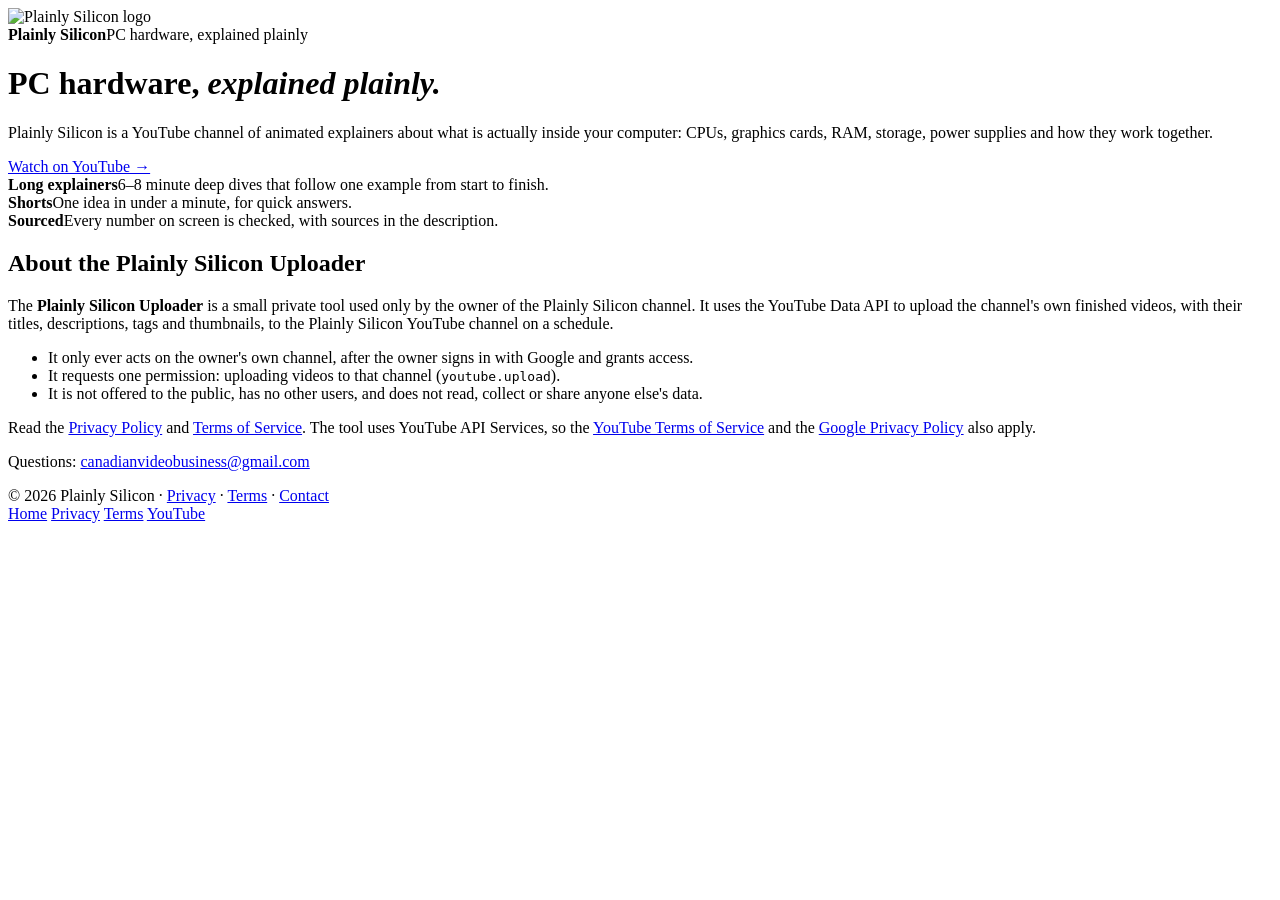
==== site/index.html @ 49974b91 "Add site/: homepage, privacy policy and terms for the YouTube API app Co-Authored-By: Claude Opus 5." ====
<!doctype html>
<html lang="en">
<head>
<meta charset="utf-8">
<meta name="viewport" content="width=device-width, initial-scale=1">
<title>Plainly Silicon</title>
<meta name="description" content="Plainly Silicon makes animated explainers about PC hardware on YouTube.">
<link rel="icon" href="/logo.webp" type="image/webp">
<link rel="preconnect" href="https://fonts.googleapis.com"><link rel="preconnect" href="https://fonts.gstatic.com" crossorigin>
<link href="https://fonts.googleapis.com/css2?family=Space+Grotesk:wght@400;500;600;700&family=JetBrains+Mono&display=swap" rel="stylesheet">
<link rel="stylesheet" href="/style.css">
</head>
<body>
<main>
<a class="brand" href="/" style="text-decoration:none;color:inherit"><img src="/logo.webp" alt="Plainly Silicon logo" width="56" height="56"><div><b>Plainly Silicon</b><span>PC hardware, explained plainly</span></div></a>
<h1>PC hardware, <em>explained plainly.</em></h1>
<p class="lede">Plainly Silicon is a YouTube channel of animated explainers about what is actually inside your computer: CPUs, graphics cards, RAM, storage, power supplies and how they work together.</p>
<a class="cta" href="https://www.youtube.com/@plainlysilicon">Watch on YouTube →</a>

<div class="grid">
  <div class="card"><b>Long explainers</b><span class="muted">6–8 minute deep dives that follow one example from start to finish.</span></div>
  <div class="card"><b>Shorts</b><span class="muted">One idea in under a minute, for quick answers.</span></div>
  <div class="card"><b>Sourced</b><span class="muted">Every number on screen is checked, with sources in the description.</span></div>
</div>

<h2>About the Plainly Silicon Uploader</h2>
<p>The <b>Plainly Silicon Uploader</b> is a small private tool used only by the owner of the Plainly Silicon channel. It uses the YouTube Data API to upload the channel's own finished videos, with their titles, descriptions, tags and thumbnails, to the Plainly Silicon YouTube channel on a schedule.</p>
<ul>
  <li>It only ever acts on the owner's own channel, after the owner signs in with Google and grants access.</li>
  <li>It requests one permission: uploading videos to that channel (<code>youtube.upload</code>).</li>
  <li>It is not offered to the public, has no other users, and does not read, collect or share anyone else's data.</li>
</ul>
<p>Read the <a href="/privacy">Privacy Policy</a> and <a href="/terms">Terms of Service</a>. The tool uses YouTube API Services, so the <a href="https://www.youtube.com/t/terms">YouTube Terms of Service</a> and the <a href="https://policies.google.com/privacy">Google Privacy Policy</a> also apply.</p>
<p class="muted">Questions: <a href="mailto:canadianvideobusiness@gmail.com">canadianvideobusiness@gmail.com</a></p>
</main>
<footer>
  <span>© 2026 Plainly Silicon · <a href="/privacy">Privacy</a> · <a href="/terms">Terms</a> · <a href="mailto:canadianvideobusiness@gmail.com">Contact</a></span>
  <div class="creator-credit" hidden><span class="creator-credit-label">Made by</span><creator-egg url="https://joraveer-portfolio.vercel.app" align="right" label="Made by" name="Joraveer Singh Ratan"></creator-egg></div>
</footer>
<nav class="dock" aria-label="Site">
  <span class="dock-ind" aria-hidden="true"></span>
  <a href="/" aria-current="page">Home</a>
  <a href="/privacy" >Privacy</a>
  <a href="/terms" >Terms</a>
  <a href="https://www.youtube.com/@plainlysilicon">YouTube</a>
</nav>
<script>
(()=>{const d=document.querySelector('nav.dock'),i=d.querySelector('.dock-ind');
function place(){const c=d.querySelector('[aria-current="page"]');if(!c){i.style.opacity=0;return}
const dr=d.getBoundingClientRect(),cr=c.getBoundingClientRect();i.style.width=cr.width+'px';i.style.transform='translateX('+(cr.left-dr.left)+'px)'}
addEventListener('load',place);addEventListener('resize',place);place();
d.addEventListener('pointermove',e=>{const r=d.getBoundingClientRect();d.style.setProperty('--mx',(e.clientX-r.left)+'px');d.style.setProperty('--my',(e.clientY-r.top)+'px')});
d.addEventListener('pointerleave',()=>{d.style.setProperty('--mx','50%');d.style.setProperty('--my','0%')});})();
</script>
<script src="https://flyclear.vercel.app/creator-egg.js" defer></script>
</body>
</html>
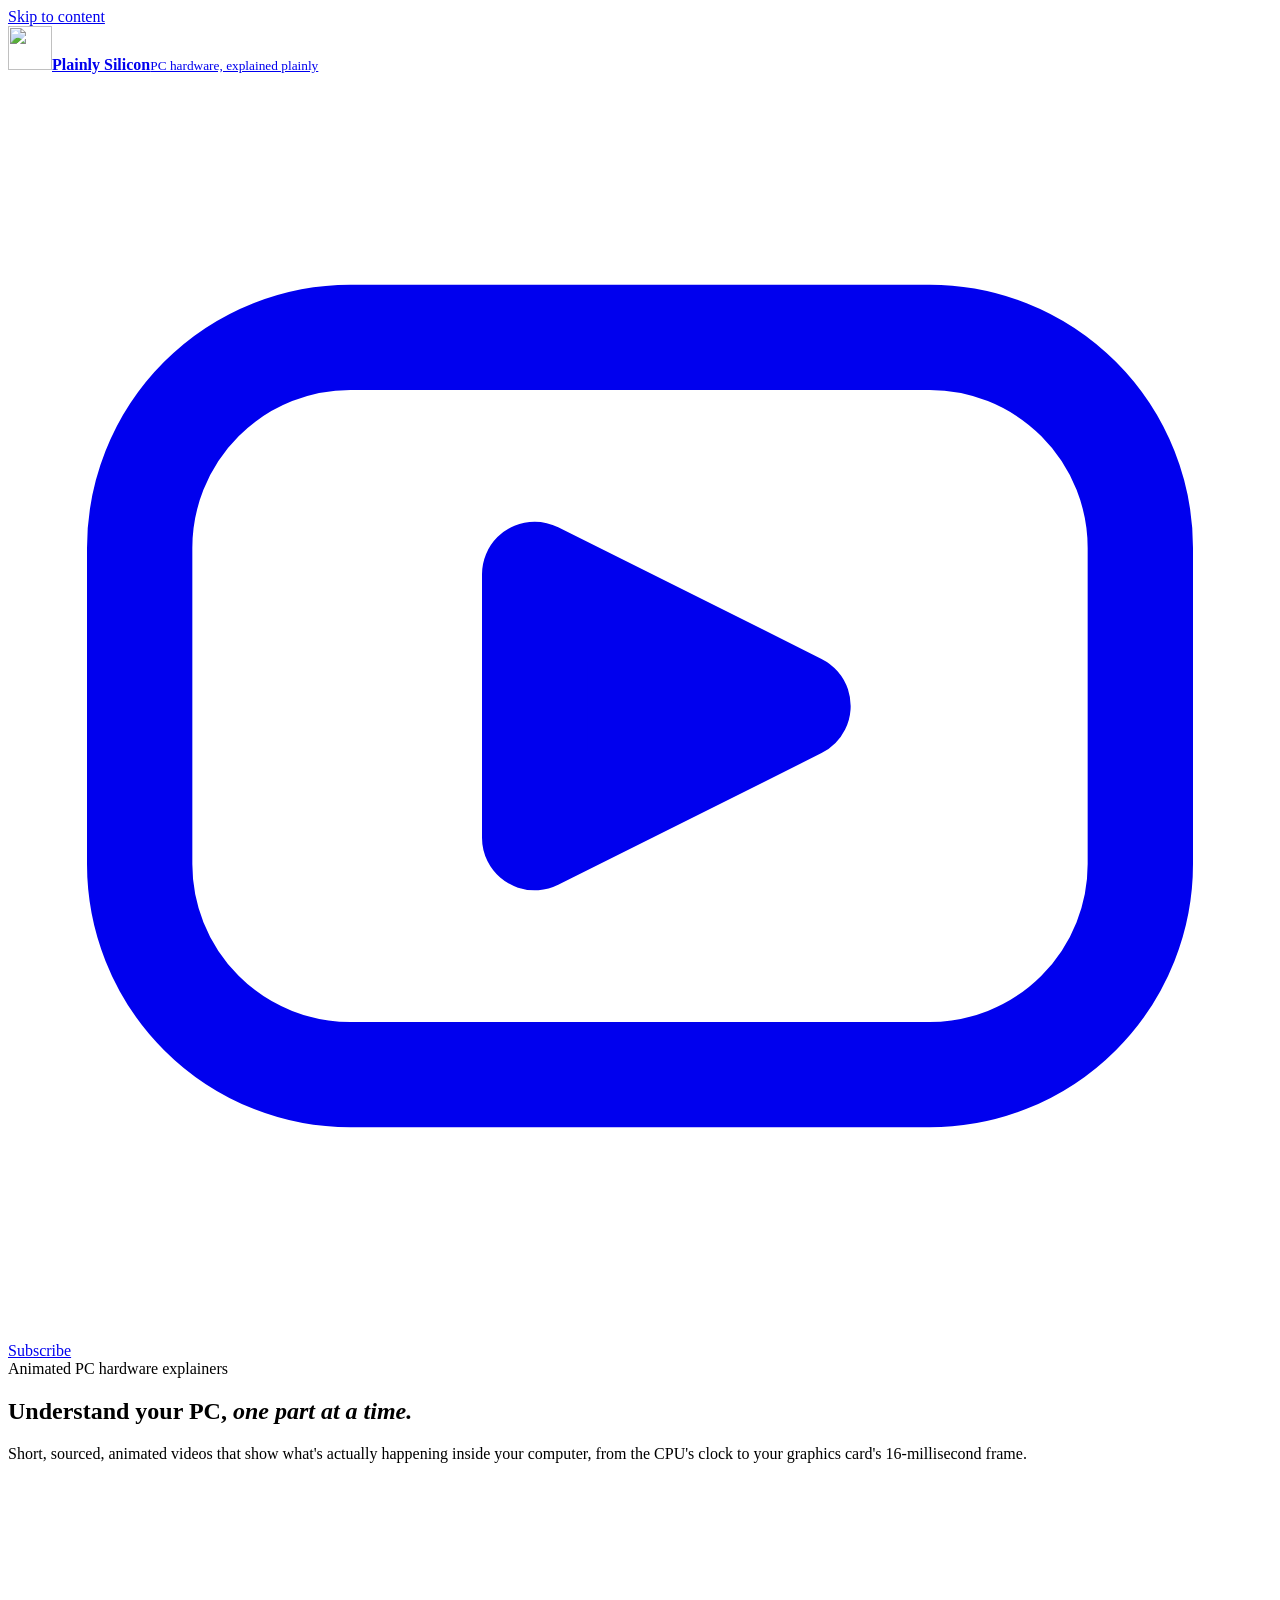
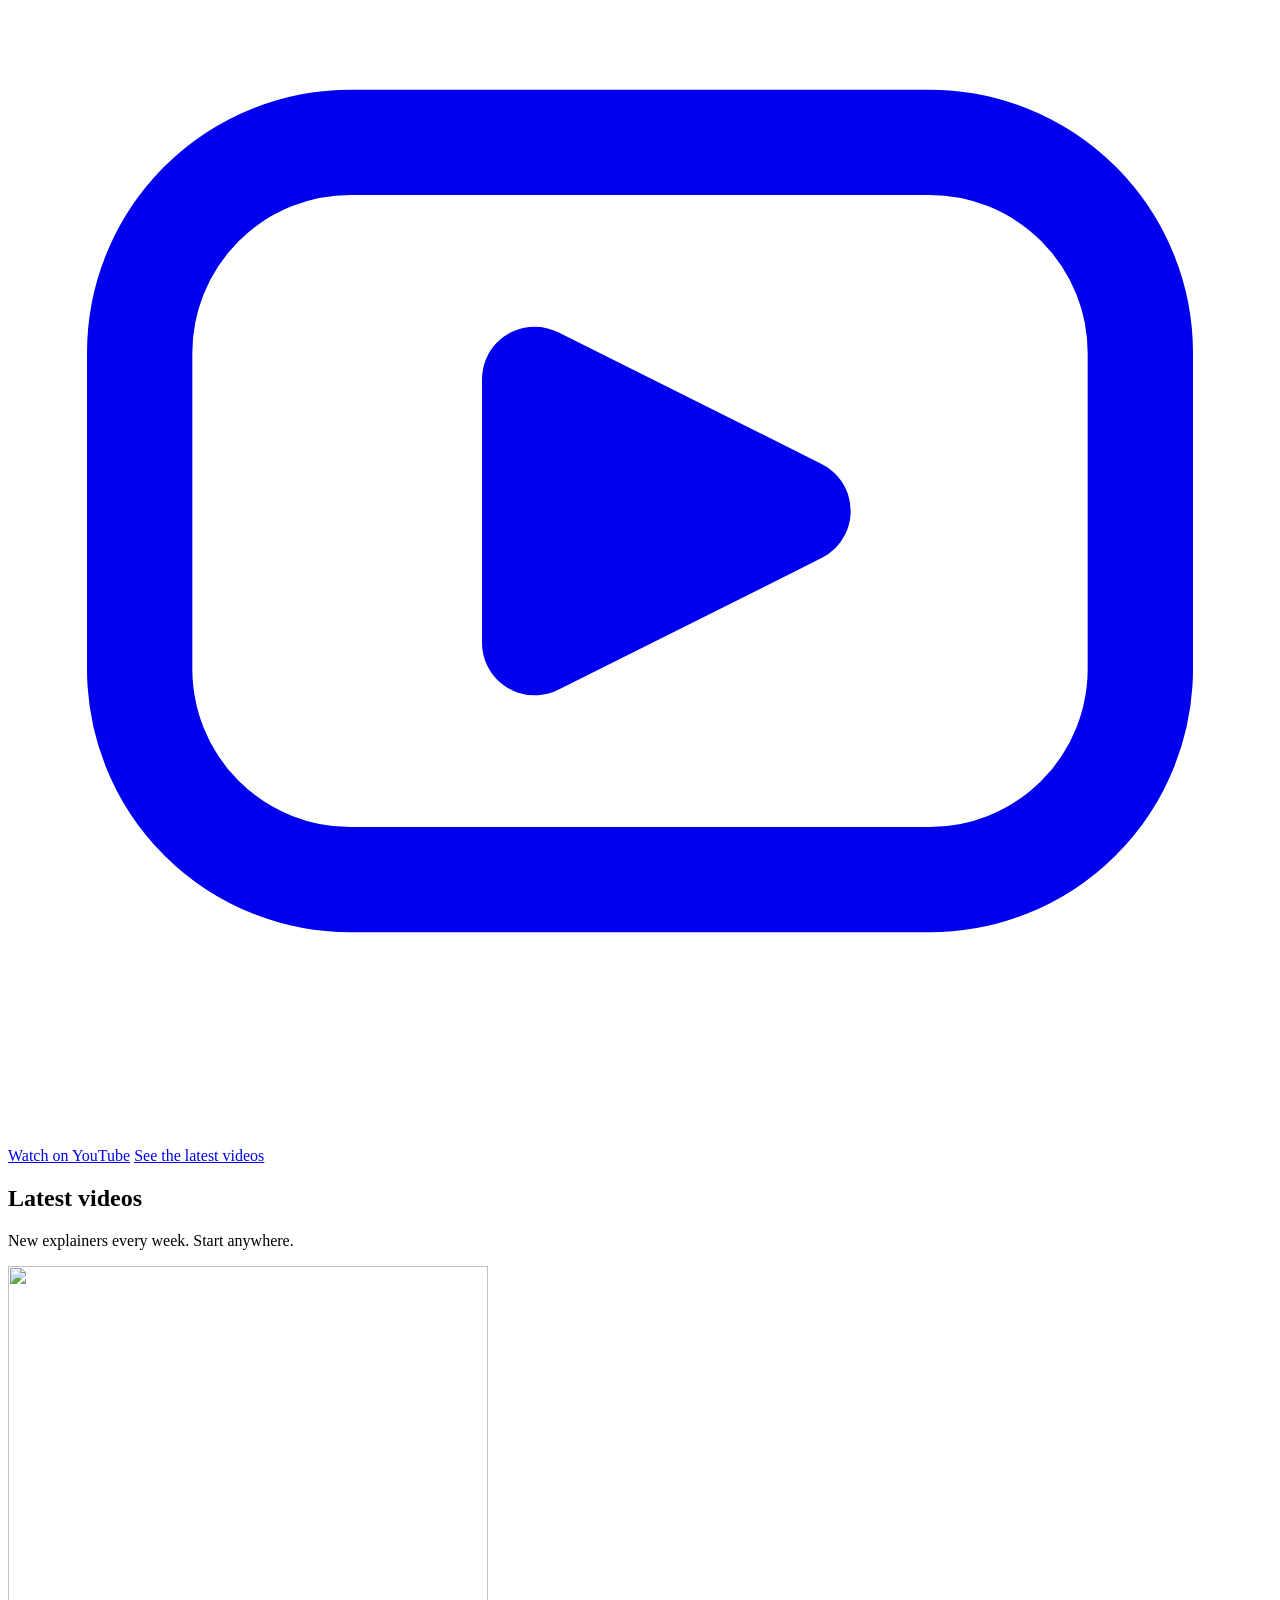
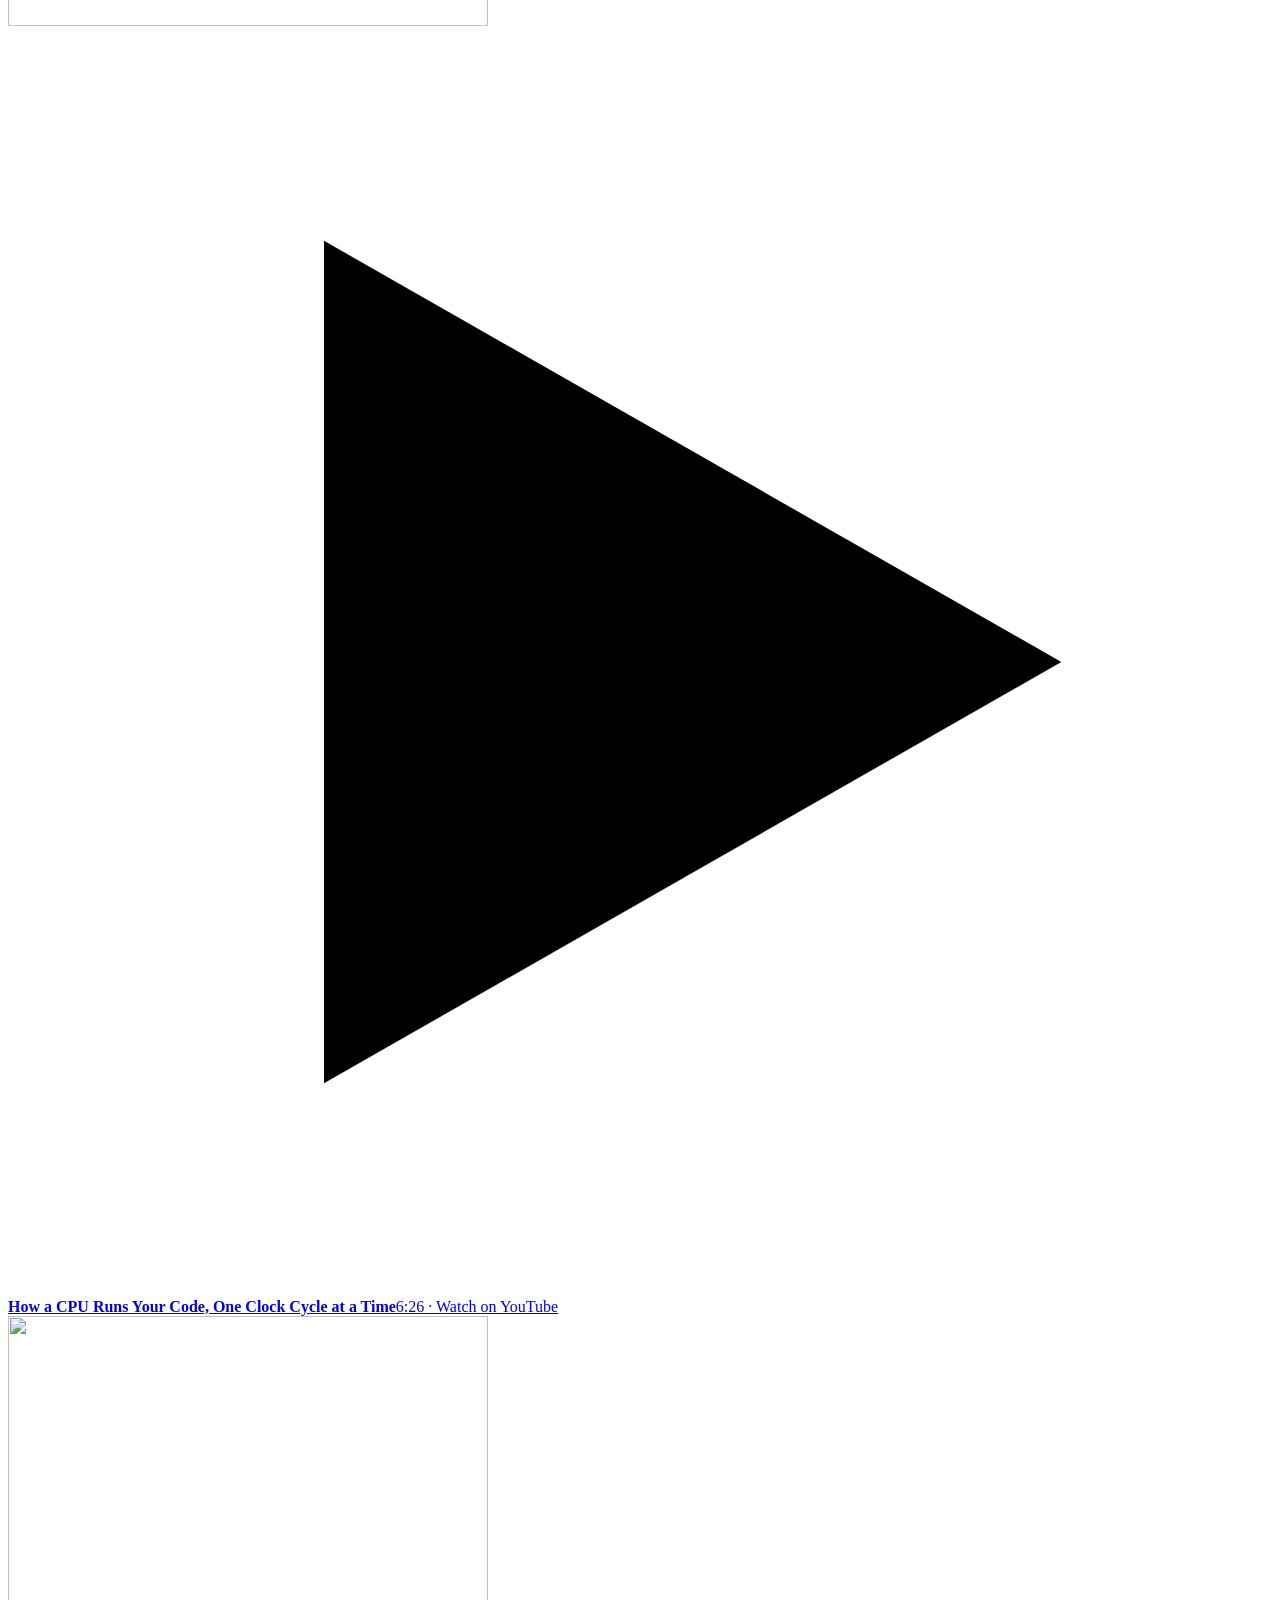
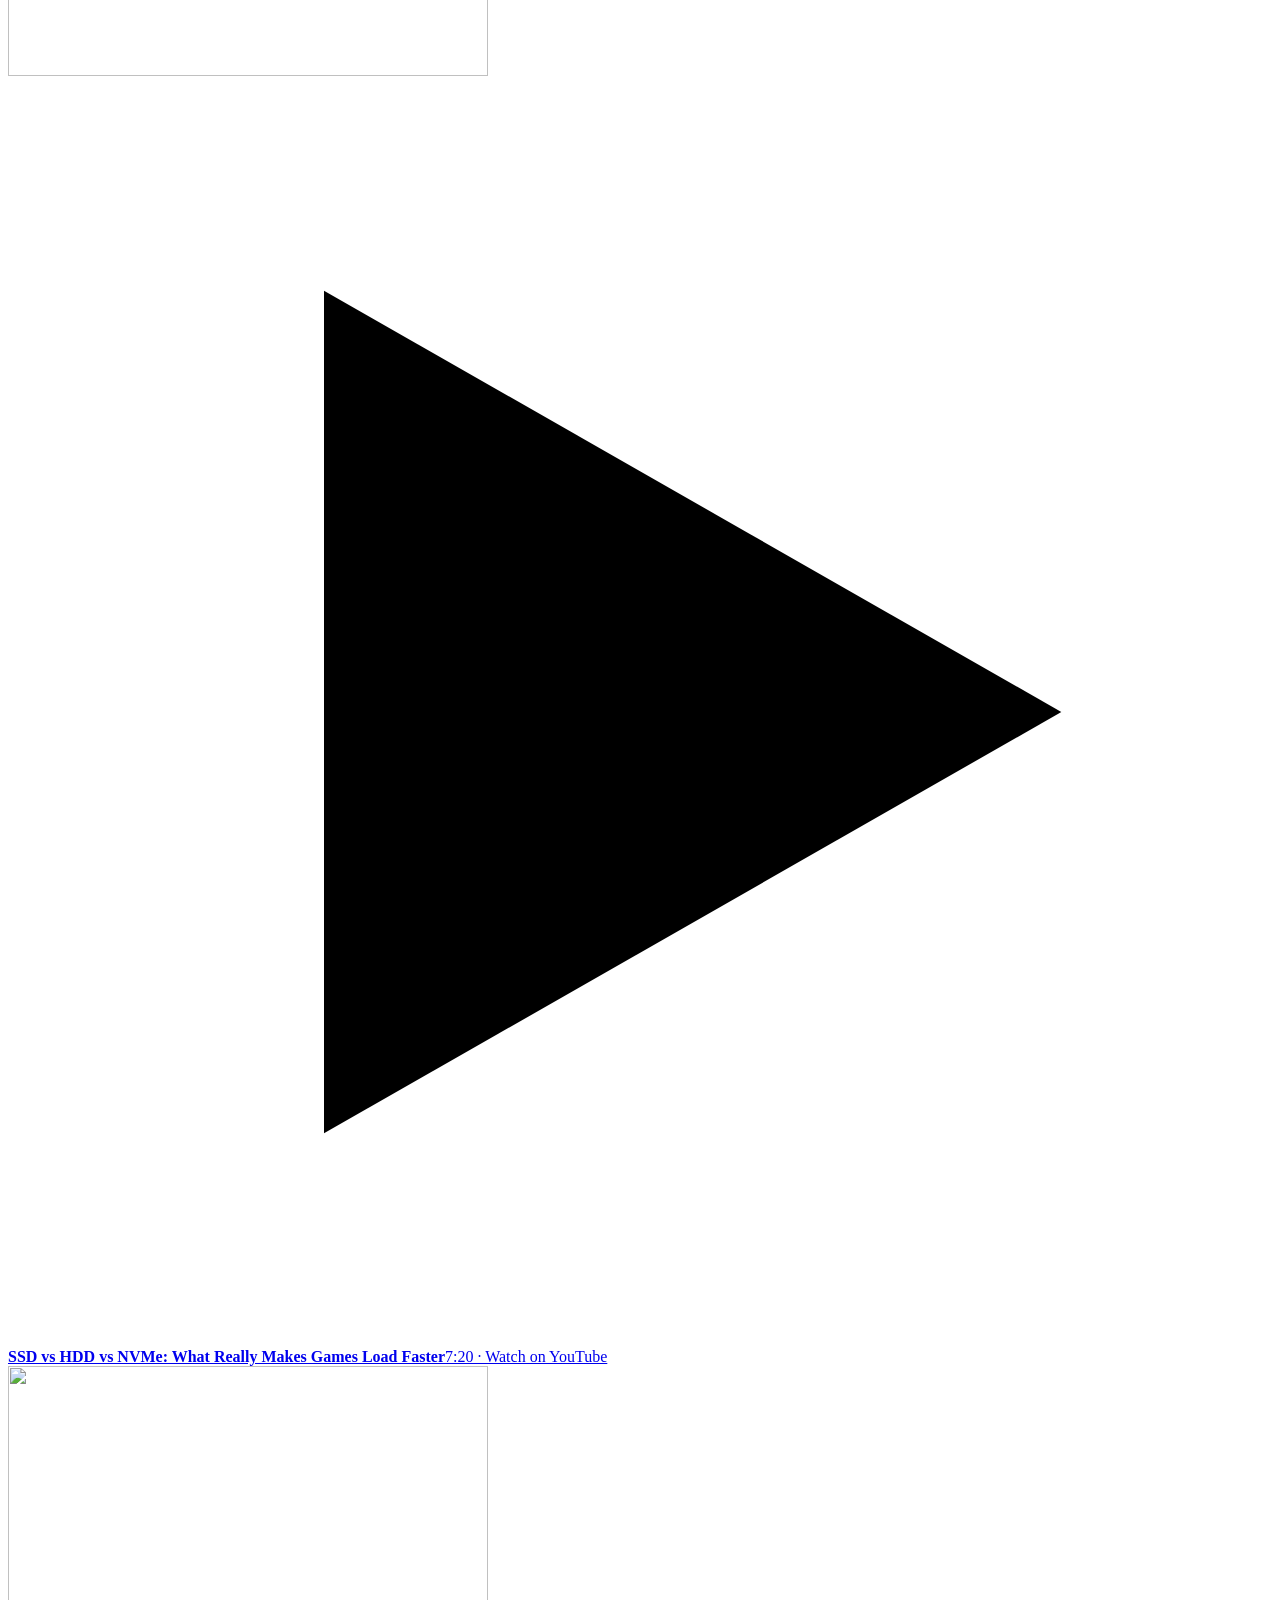
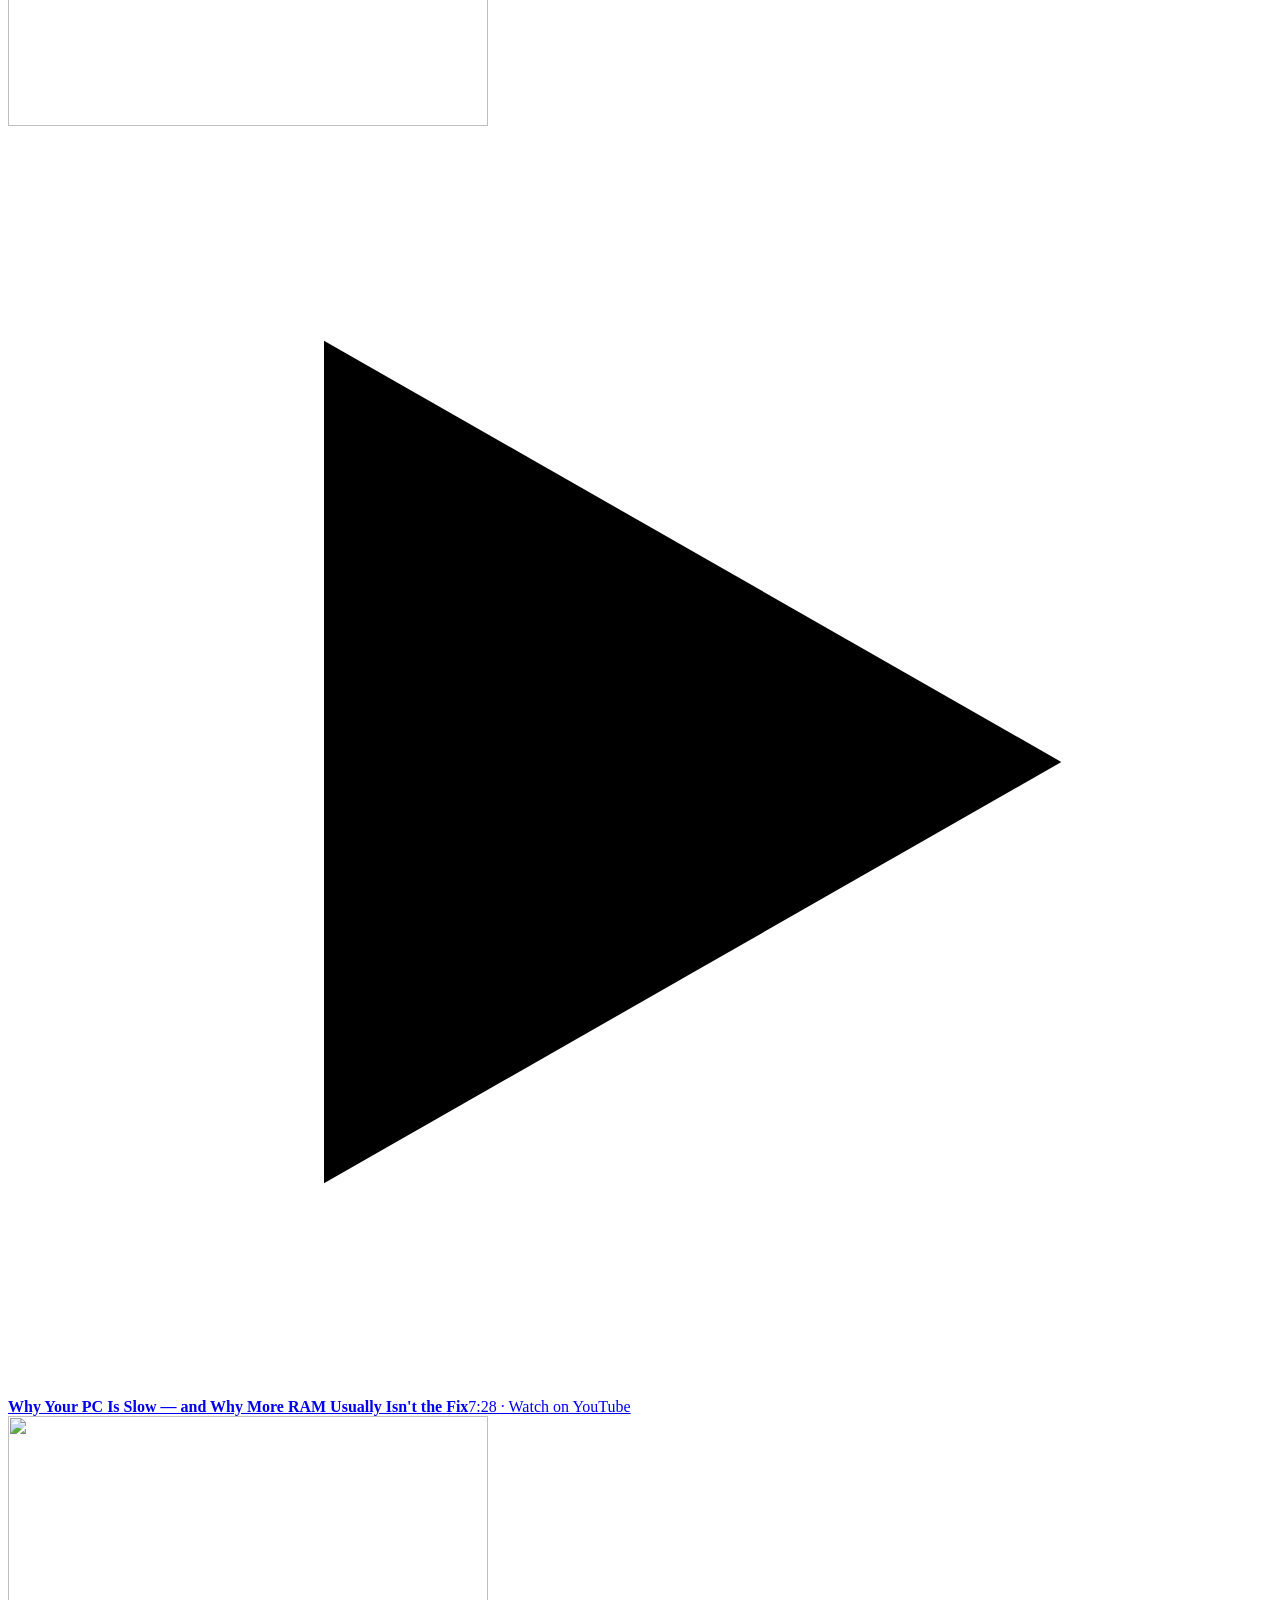
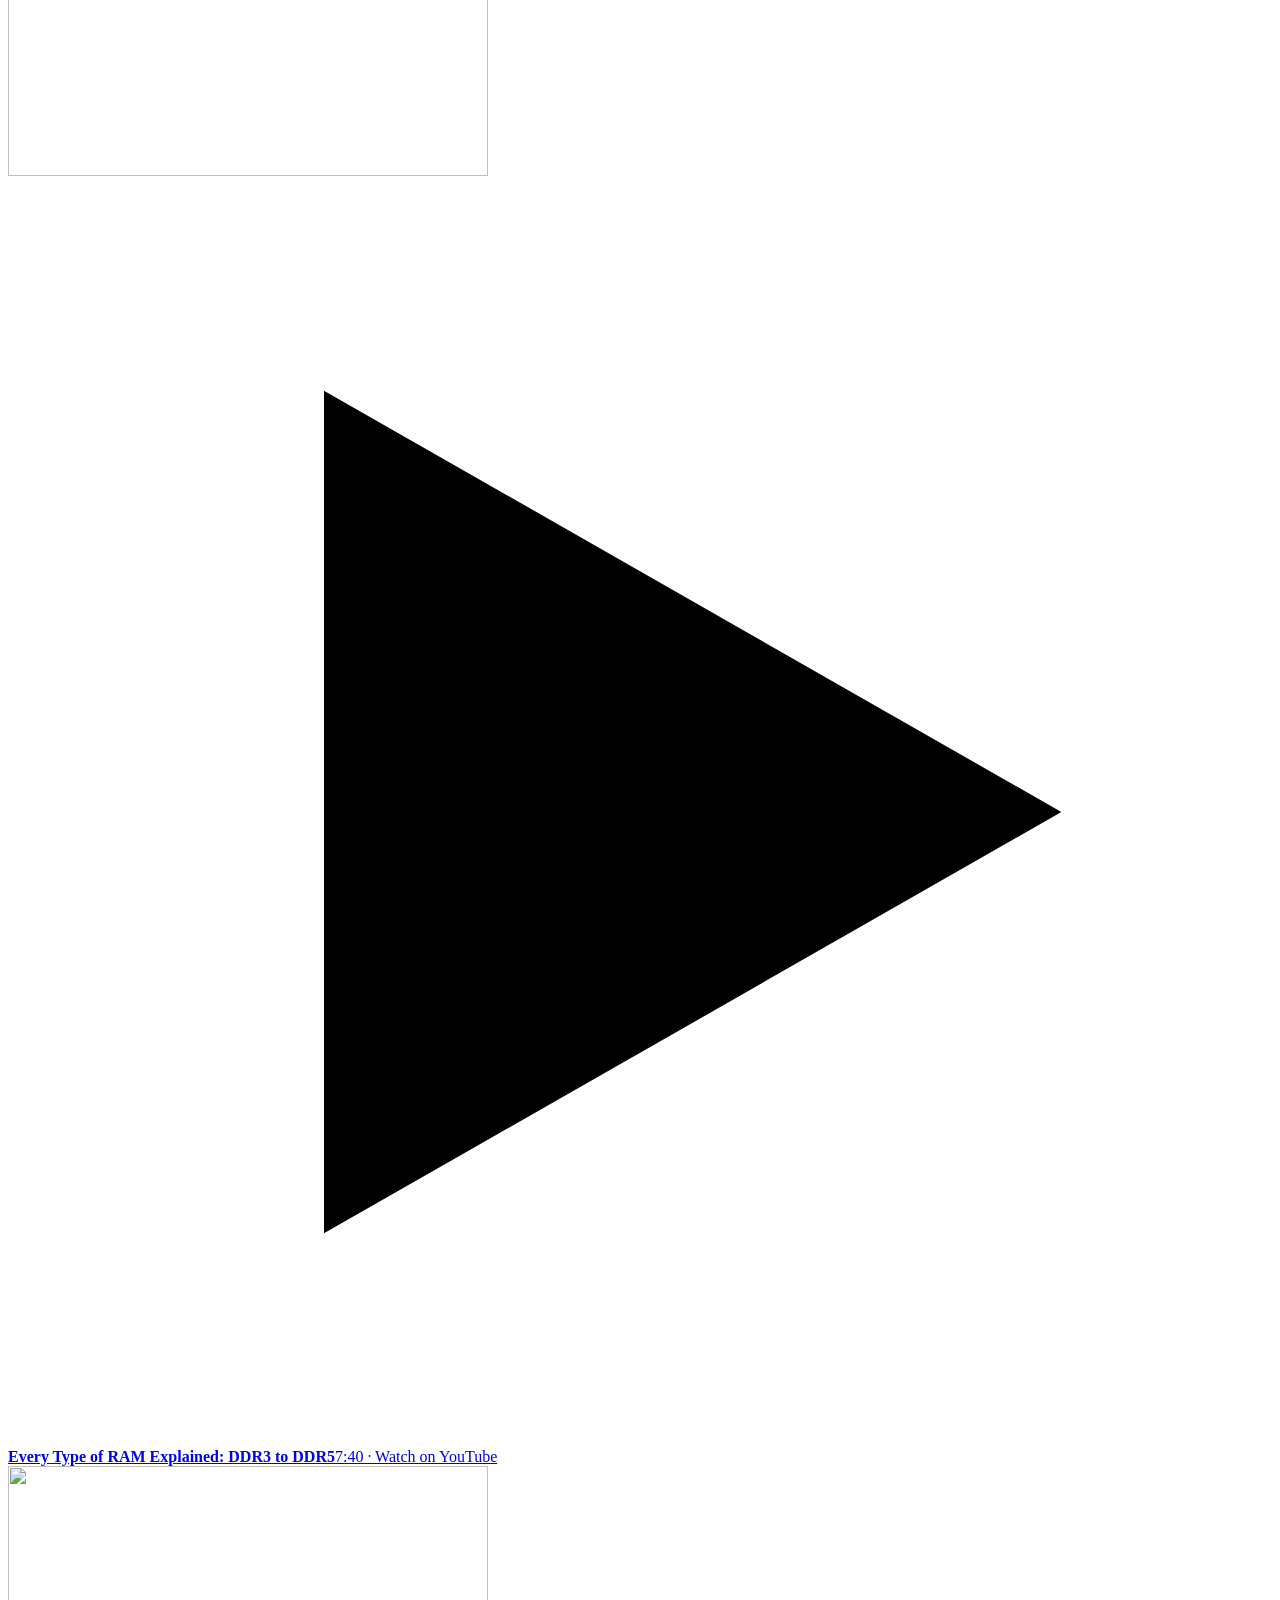
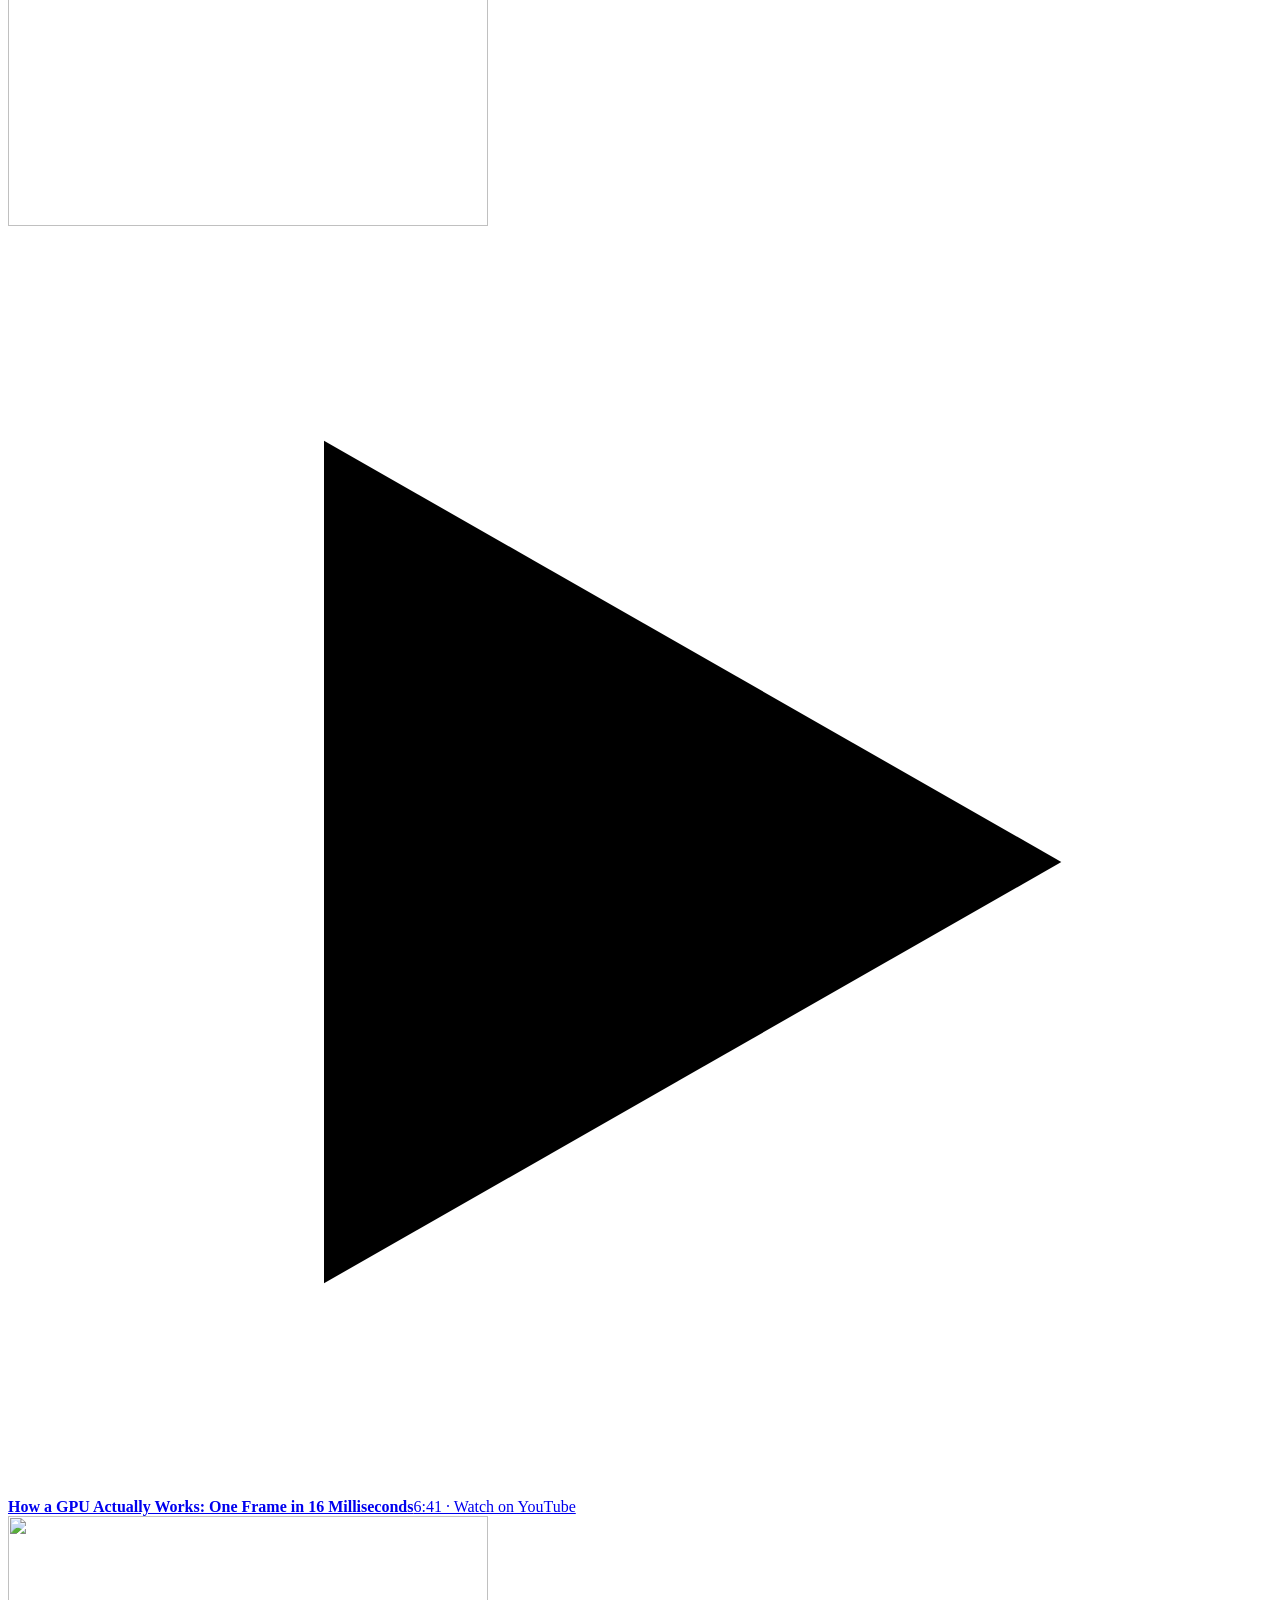
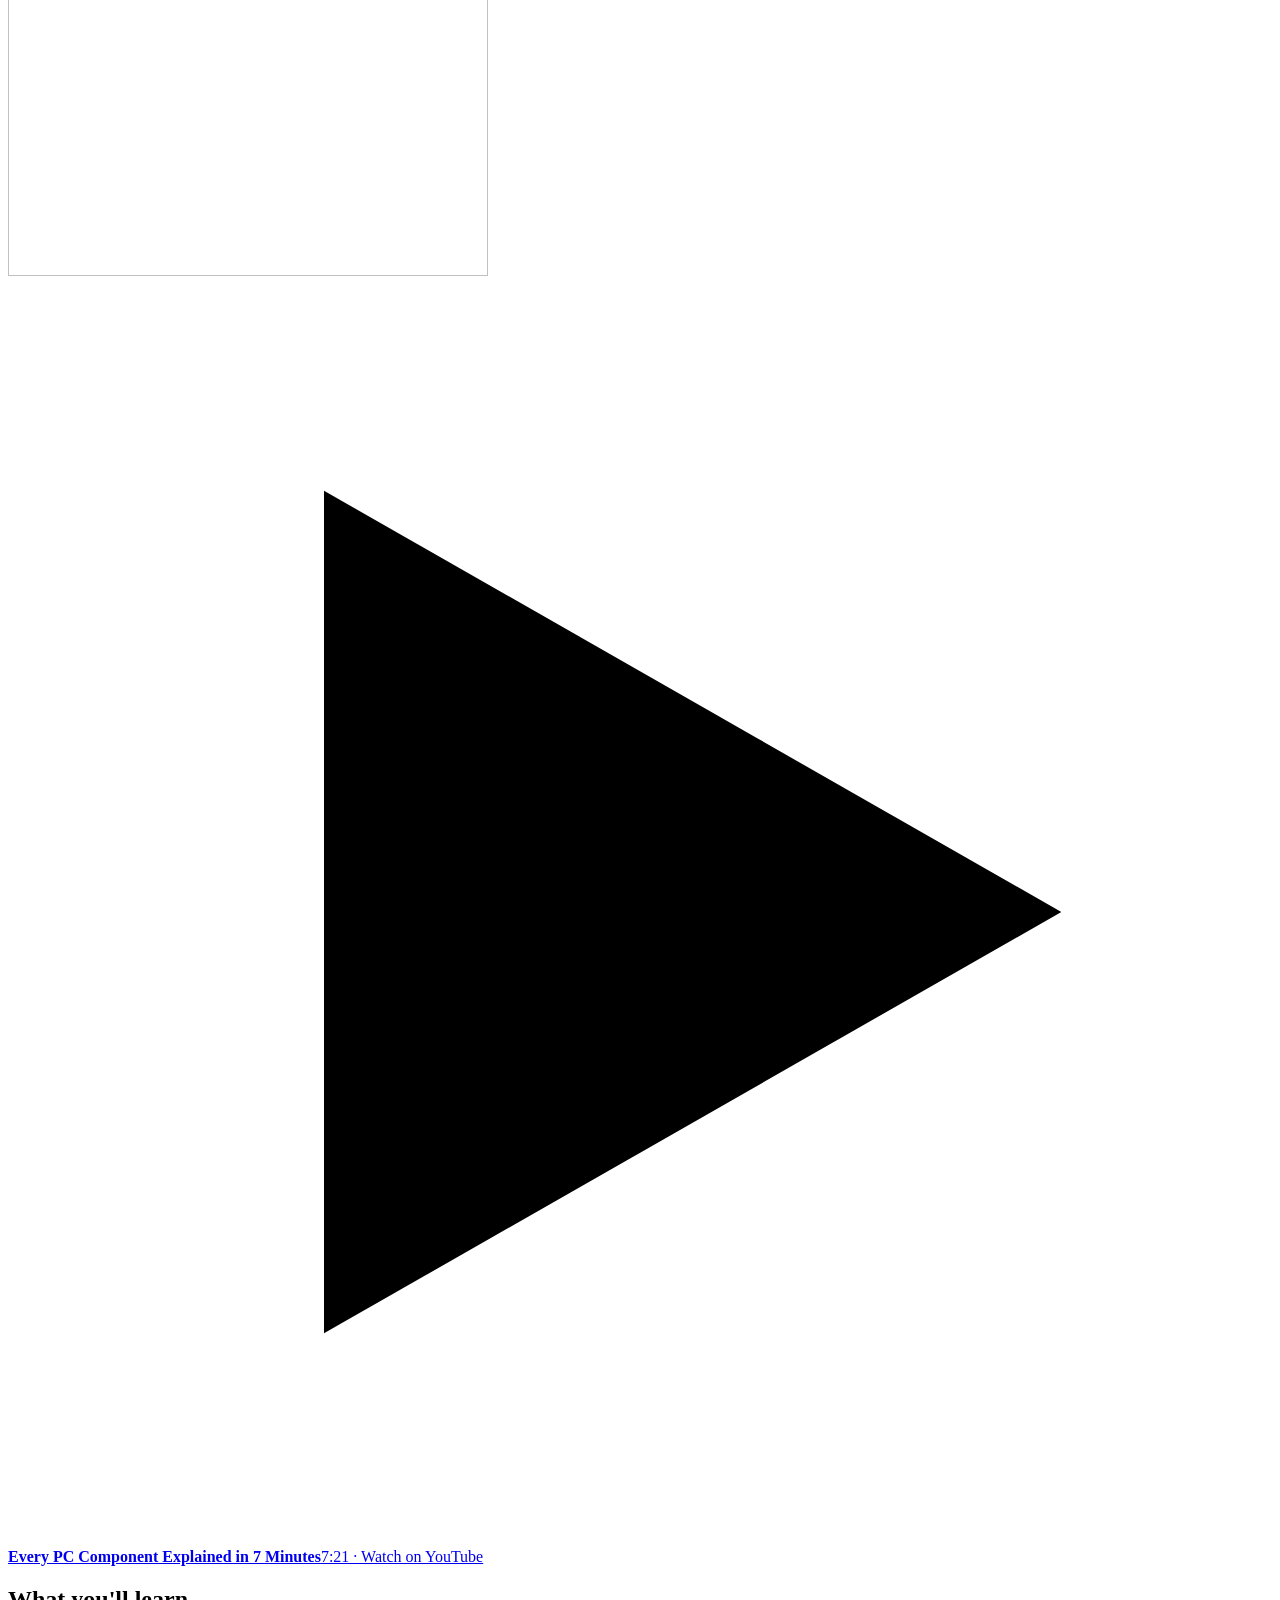
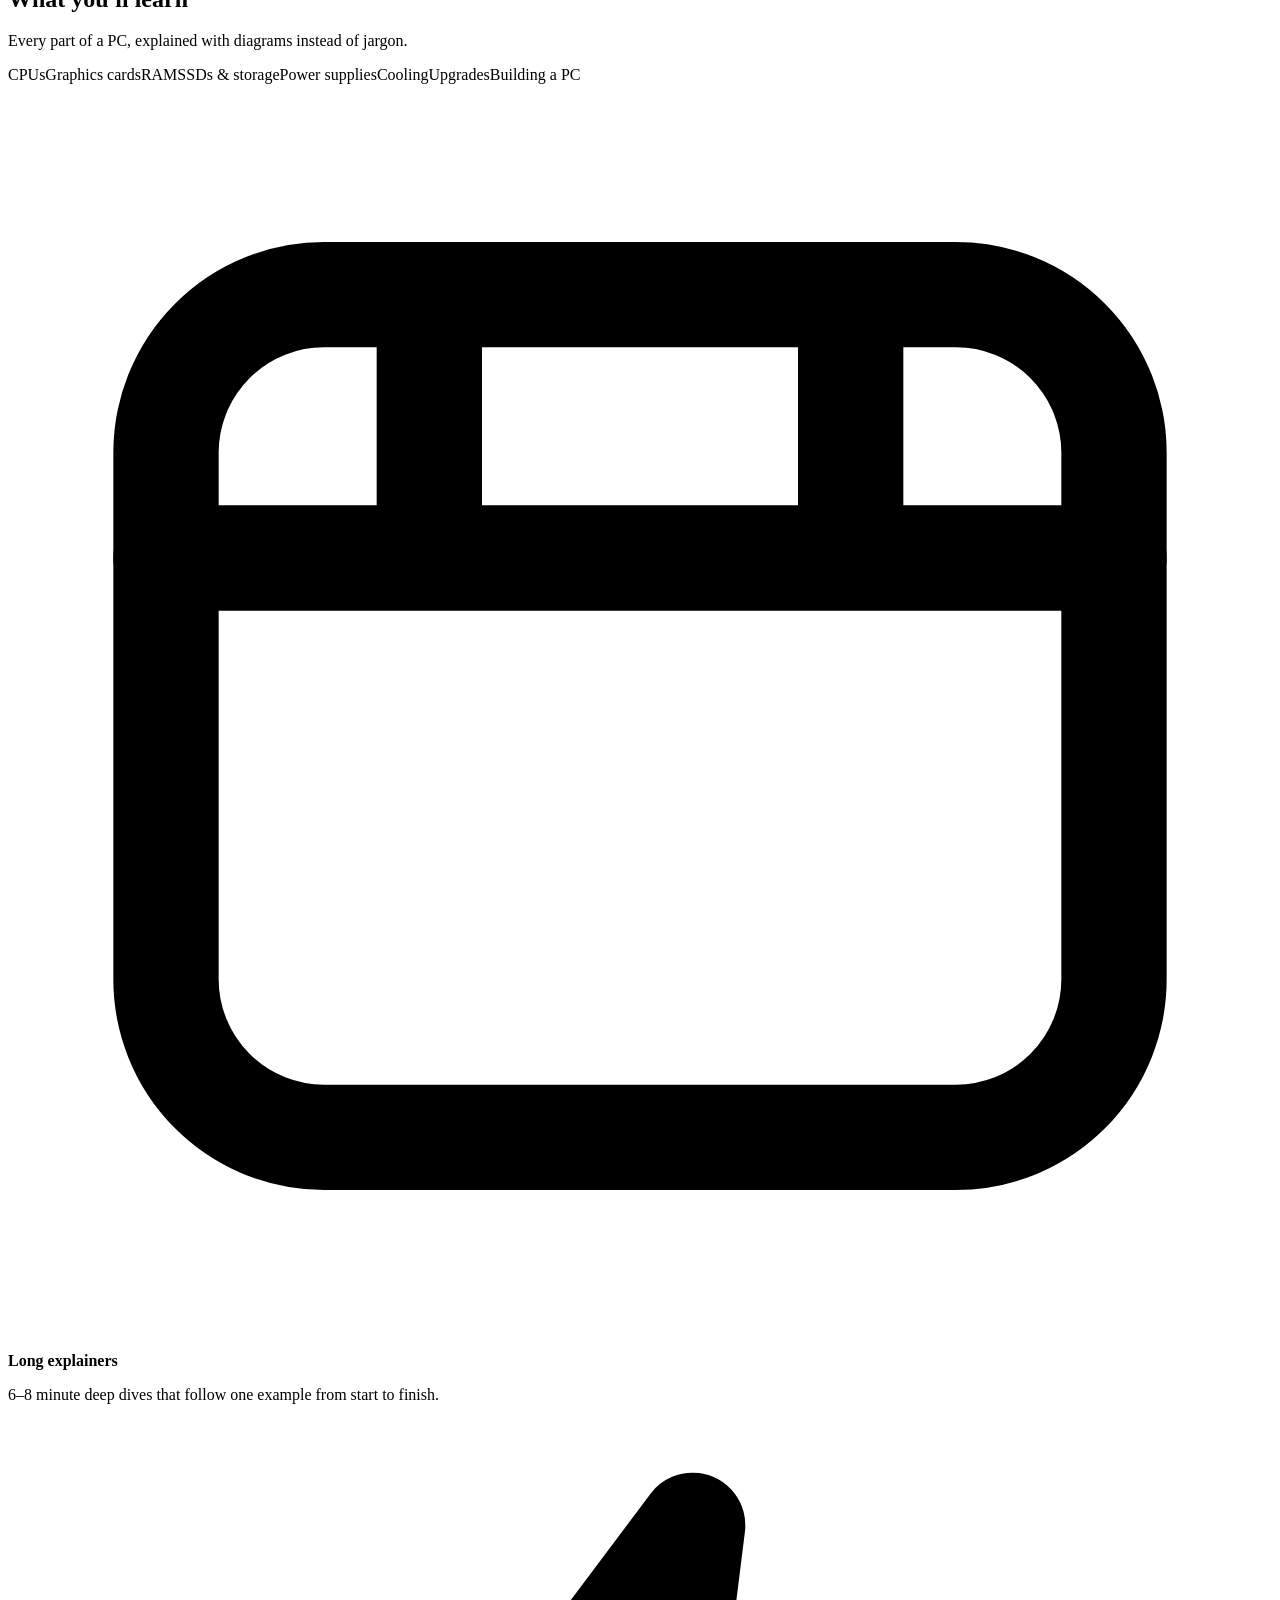
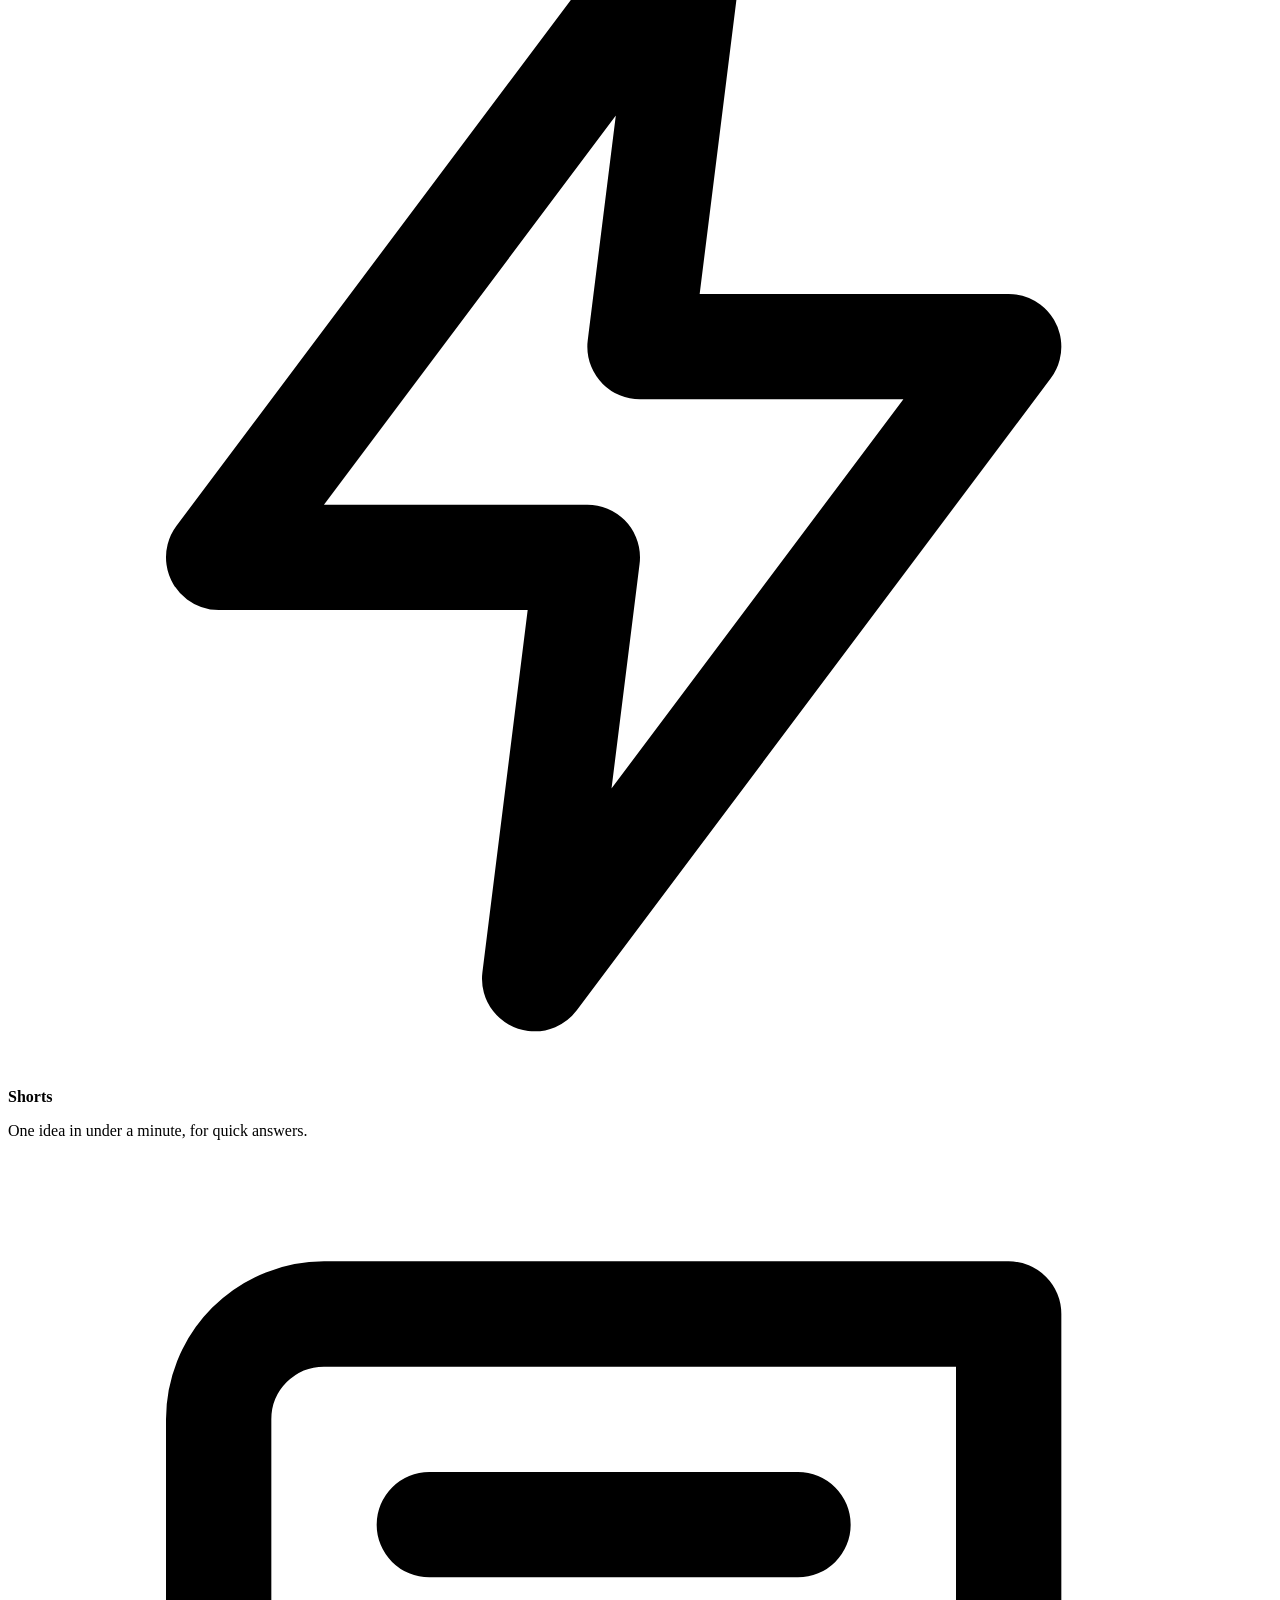
==== commit 1484396d: "site: friendlier redesign (latest videos, topics, in-short summaries, contents list), new liquid-gla" ====
--- a/site/index.html
+++ b/site/index.html
@@ -2,55 +2,96 @@
 <html lang="en">
 <head>
 <meta charset="utf-8">
-<meta name="viewport" content="width=device-width, initial-scale=1">
-<title>Plainly Silicon</title>
-<meta name="description" content="Plainly Silicon makes animated explainers about PC hardware on YouTube.">
+<meta name="viewport" content="width=device-width, initial-scale=1, viewport-fit=cover">
+<title>Plainly Silicon — PC hardware, explained plainly</title>
+<meta name="description" content="Animated, sourced explainers about PC hardware on YouTube.">
+<meta name="theme-color" content="#0a1020">
 <link rel="icon" href="/logo.webp" type="image/webp">
 <link rel="preconnect" href="https://fonts.googleapis.com"><link rel="preconnect" href="https://fonts.gstatic.com" crossorigin>
 <link href="https://fonts.googleapis.com/css2?family=Space+Grotesk:wght@400;500;600;700&family=JetBrains+Mono&display=swap" rel="stylesheet">
 <link rel="stylesheet" href="/style.css">
+<script>try{var t=localStorage.getItem('ps-theme');if(t)document.documentElement.dataset.theme=t}catch(e){}</script>
 </head>
 <body>
-<main>
-<a class="brand" href="/" style="text-decoration:none;color:inherit"><img src="/logo.webp" alt="Plainly Silicon logo" width="56" height="56"><div><b>Plainly Silicon</b><span>PC hardware, explained plainly</span></div></a>
-<h1>PC hardware, <em>explained plainly.</em></h1>
-<p class="lede">Plainly Silicon is a YouTube channel of animated explainers about what is actually inside your computer: CPUs, graphics cards, RAM, storage, power supplies and how they work together.</p>
-<a class="cta" href="https://www.youtube.com/@plainlysilicon">Watch on YouTube →</a>
+<a class="skip" href="#main">Skip to content</a>
+<div class="wrap">
+<header class="top">
+  <a class="brand" href="/"><img src="/logo.webp" alt="" width="44" height="44"><span><b>Plainly Silicon</b><small>PC hardware, explained plainly</small></span></a>
+  <a class="pill primary" href="https://www.youtube.com/@plainlysilicon?sub_confirmation=1" target="_blank" rel="noopener"><svg viewBox="0 0 24 24" fill="none" stroke="currentColor" stroke-width="2" stroke-linecap="round" stroke-linejoin="round" aria-hidden="true"><rect x="2.5" y="5" width="19" height="14" rx="4"/><path d="m10 9.5 5 2.5-5 2.5z" fill="currentColor"/></svg>Subscribe</a>
+</header>
+<main id="main">
+<section class="hero">
+  <span class="eyebrow">Animated PC hardware explainers</span>
+  <h1>Understand your PC, <em>one part at a time.</em></h1>
+  <p class="lede">Short, sourced, animated videos that show what's actually happening inside your computer, from the CPU's clock to your graphics card's 16-millisecond frame.</p>
+  <div class="actions">
+    <a class="pill primary" href="https://www.youtube.com/@plainlysilicon" target="_blank" rel="noopener"><svg viewBox="0 0 24 24" fill="none" stroke="currentColor" stroke-width="2" stroke-linecap="round" stroke-linejoin="round" aria-hidden="true"><rect x="2.5" y="5" width="19" height="14" rx="4"/><path d="m10 9.5 5 2.5-5 2.5z" fill="currentColor"/></svg>Watch on YouTube</a>
+    <a class="pill" href="#latest">See the latest videos</a>
+  </div>
+</section>
 
-<div class="grid">
-  <div class="card"><b>Long explainers</b><span class="muted">6–8 minute deep dives that follow one example from start to finish.</span></div>
-  <div class="card"><b>Shorts</b><span class="muted">One idea in under a minute, for quick answers.</span></div>
-  <div class="card"><b>Sourced</b><span class="muted">Every number on screen is checked, with sources in the description.</span></div>
+<section id="latest">
+  <h2>Latest videos</h2>
+  <p class="sub">New explainers every week. Start anywhere.</p>
+  <div class="videos"><a class="video" href="https://www.youtube.com/watch?v=O14uJcxMIvU" target="_blank" rel="noopener"><div class="th"><img src="https://i.ytimg.com/vi/O14uJcxMIvU/hqdefault.jpg" alt="" loading="lazy" width="480" height="360"><span class="play"><svg viewBox="0 0 24 24"><path d="M6 4l14 8-14 8z"/></svg></span></div><div class="meta"><b>How a CPU Runs Your Code, One Clock Cycle at a Time</b><span>6:26 · Watch on YouTube</span></div></a><a class="video" href="https://www.youtube.com/watch?v=fau-c6M-M9I" target="_blank" rel="noopener"><div class="th"><img src="https://i.ytimg.com/vi/fau-c6M-M9I/hqdefault.jpg" alt="" loading="lazy" width="480" height="360"><span class="play"><svg viewBox="0 0 24 24"><path d="M6 4l14 8-14 8z"/></svg></span></div><div class="meta"><b>SSD vs HDD vs NVMe: What Really Makes Games Load Faster</b><span>7:20 · Watch on YouTube</span></div></a><a class="video" href="https://www.youtube.com/watch?v=8zRSmxnJTIA" target="_blank" rel="noopener"><div class="th"><img src="https://i.ytimg.com/vi/8zRSmxnJTIA/hqdefault.jpg" alt="" loading="lazy" width="480" height="360"><span class="play"><svg viewBox="0 0 24 24"><path d="M6 4l14 8-14 8z"/></svg></span></div><div class="meta"><b>Why Your PC Is Slow — and Why More RAM Usually Isn't the Fix</b><span>7:28 · Watch on YouTube</span></div></a><a class="video" href="https://www.youtube.com/watch?v=KLsnJ17daJE" target="_blank" rel="noopener"><div class="th"><img src="https://i.ytimg.com/vi/KLsnJ17daJE/hqdefault.jpg" alt="" loading="lazy" width="480" height="360"><span class="play"><svg viewBox="0 0 24 24"><path d="M6 4l14 8-14 8z"/></svg></span></div><div class="meta"><b>Every Type of RAM Explained: DDR3 to DDR5</b><span>7:40 · Watch on YouTube</span></div></a><a class="video" href="https://www.youtube.com/watch?v=oouhEJk4AVM" target="_blank" rel="noopener"><div class="th"><img src="https://i.ytimg.com/vi/oouhEJk4AVM/hqdefault.jpg" alt="" loading="lazy" width="480" height="360"><span class="play"><svg viewBox="0 0 24 24"><path d="M6 4l14 8-14 8z"/></svg></span></div><div class="meta"><b>How a GPU Actually Works: One Frame in 16 Milliseconds</b><span>6:41 · Watch on YouTube</span></div></a><a class="video" href="https://www.youtube.com/watch?v=IlvT-Sk3UiQ" target="_blank" rel="noopener"><div class="th"><img src="https://i.ytimg.com/vi/IlvT-Sk3UiQ/hqdefault.jpg" alt="" loading="lazy" width="480" height="360"><span class="play"><svg viewBox="0 0 24 24"><path d="M6 4l14 8-14 8z"/></svg></span></div><div class="meta"><b>Every PC Component Explained in 7 Minutes</b><span>7:21 · Watch on YouTube</span></div></a></div>
+</section>
+
+<section>
+  <h2>What you'll learn</h2>
+  <p class="sub">Every part of a PC, explained with diagrams instead of jargon.</p>
+  <div class="topics"><span>CPUs</span><span>Graphics cards</span><span>RAM</span><span>SSDs &amp; storage</span><span>Power supplies</span><span>Cooling</span><span>Upgrades</span><span>Building a PC</span></div>
+</section>
+
+<section>
+  <div class="grid3">
+    <div class="card"><b><i><svg viewBox="0 0 24 24" fill="none" stroke="currentColor" stroke-width="2" stroke-linecap="round" stroke-linejoin="round" aria-hidden="true"><rect x="3" y="4" width="18" height="16" rx="3"/><path d="M3 9h18M8 4v5M16 4v5"/></svg></i>Long explainers</b><p>6–8 minute deep dives that follow one example from start to finish.</p></div>
+    <div class="card"><b><i><svg viewBox="0 0 24 24" fill="none" stroke="currentColor" stroke-width="2" stroke-linecap="round" stroke-linejoin="round" aria-hidden="true"><path d="M13 2 4 14h7l-1 8 9-12h-7z"/></svg></i>Shorts</b><p>One idea in under a minute, for quick answers.</p></div>
+    <div class="card"><b><i><svg viewBox="0 0 24 24" fill="none" stroke="currentColor" stroke-width="2" stroke-linecap="round" stroke-linejoin="round" aria-hidden="true"><path d="M4 5a2 2 0 0 1 2-2h13v16H6a2 2 0 0 0-2 2z"/><path d="M8 7h7M8 11h7"/></svg></i>Sourced</b><p>Numbers are checked, with sources listed in every description.</p></div>
+  </div>
+</section>
+
+<section id="uploader">
+  <div class="card">
+    <h2 style="font-size:22px">About the Plainly Silicon Uploader</h2>
+    <p>The <b>Plainly Silicon Uploader</b> is a small private tool used only by the channel's owner. It uses the YouTube Data API to upload the channel's own finished videos, with their titles, descriptions, tags and thumbnails, to the Plainly Silicon channel on a schedule.</p>
+    <ul>
+      <li>It only acts on the owner's own channel, after the owner signs in with Google.</li>
+      <li>It asks for one permission: uploading videos (<code>youtube.upload</code>).</li>
+      <li>It isn't offered to the public, has no other users, and doesn't collect or share anyone's data.</li>
+    </ul>
+    <p style="margin-bottom:0">Read the <a href="/privacy">Privacy Policy</a> and <a href="/terms">Terms of Service</a>. Because it uses YouTube API Services, the <a href="https://www.youtube.com/t/terms">YouTube Terms of Service</a> and <a href="https://policies.google.com/privacy">Google Privacy Policy</a> also apply.</p>
+  </div>
+</section>
+</main>
 </div>
-
-<h2>About the Plainly Silicon Uploader</h2>
-<p>The <b>Plainly Silicon Uploader</b> is a small private tool used only by the owner of the Plainly Silicon channel. It uses the YouTube Data API to upload the channel's own finished videos, with their titles, descriptions, tags and thumbnails, to the Plainly Silicon YouTube channel on a schedule.</p>
-<ul>
-  <li>It only ever acts on the owner's own channel, after the owner signs in with Google and grants access.</li>
-  <li>It requests one permission: uploading videos to that channel (<code>youtube.upload</code>).</li>
-  <li>It is not offered to the public, has no other users, and does not read, collect or share anyone else's data.</li>
-</ul>
-<p>Read the <a href="/privacy">Privacy Policy</a> and <a href="/terms">Terms of Service</a>. The tool uses YouTube API Services, so the <a href="https://www.youtube.com/t/terms">YouTube Terms of Service</a> and the <a href="https://policies.google.com/privacy">Google Privacy Policy</a> also apply.</p>
-<p class="muted">Questions: <a href="mailto:canadianvideobusiness@gmail.com">canadianvideobusiness@gmail.com</a></p>
-</main>
-<footer>
+<footer><div class="wrap">
   <span>© 2026 Plainly Silicon · <a href="/privacy">Privacy</a> · <a href="/terms">Terms</a> · <a href="mailto:canadianvideobusiness@gmail.com">Contact</a></span>
   <div class="creator-credit" hidden><span class="creator-credit-label">Made by</span><creator-egg url="https://joraveer-portfolio.vercel.app" align="right" label="Made by" name="Joraveer Singh Ratan"></creator-egg></div>
-</footer>
+</div></footer>
 <nav class="dock" aria-label="Site">
   <span class="dock-ind" aria-hidden="true"></span>
-  <a href="/" aria-current="page">Home</a>
-  <a href="/privacy" >Privacy</a>
-  <a href="/terms" >Terms</a>
-  <a href="https://www.youtube.com/@plainlysilicon">YouTube</a>
+  <a href="/" aria-current="page"><svg viewBox="0 0 24 24" fill="none" stroke="currentColor" stroke-width="2" stroke-linecap="round" stroke-linejoin="round" aria-hidden="true"><path d="M3 10.5 12 3l9 7.5V20a1 1 0 0 1-1 1h-5v-6h-6v6H4a1 1 0 0 1-1-1z"/></svg><span>Home</span></a>
+  <a href="/privacy"><svg viewBox="0 0 24 24" fill="none" stroke="currentColor" stroke-width="2" stroke-linecap="round" stroke-linejoin="round" aria-hidden="true"><path d="M12 3 4 6v6c0 5 3.5 8 8 9 4.5-1 8-4 8-9V6z"/><path d="m9 12 2 2 4-4"/></svg><span>Privacy</span></a>
+  <a href="/terms"><svg viewBox="0 0 24 24" fill="none" stroke="currentColor" stroke-width="2" stroke-linecap="round" stroke-linejoin="round" aria-hidden="true"><path d="M14 3H6a1 1 0 0 0-1 1v16a1 1 0 0 0 1 1h12a1 1 0 0 0 1-1V8z"/><path d="M14 3v5h5M9 13h6M9 17h6"/></svg><span>Terms</span></a>
+  <a href="https://www.youtube.com/@plainlysilicon" target="_blank" rel="noopener"><svg viewBox="0 0 24 24" fill="none" stroke="currentColor" stroke-width="2" stroke-linecap="round" stroke-linejoin="round" aria-hidden="true"><rect x="2.5" y="5" width="19" height="14" rx="4"/><path d="m10 9.5 5 2.5-5 2.5z" fill="currentColor"/></svg><span>YouTube</span></a>
+  <span class="sep" aria-hidden="true"></span>
+  <button type="button" id="themeBtn" aria-label="Switch light or dark theme"><svg viewBox="0 0 24 24" fill="none" stroke="currentColor" stroke-width="2" stroke-linecap="round" stroke-linejoin="round" aria-hidden="true"><circle cx="12" cy="12" r="4.5"/><path d="M12 2v2M12 20v2M4.9 4.9l1.4 1.4M17.7 17.7l1.4 1.4M2 12h2M20 12h2M4.9 19.1l1.4-1.4M17.7 6.3l1.4-1.4"/></svg><span>Theme</span></button>
 </nav>
 <script>
-(()=>{const d=document.querySelector('nav.dock'),i=d.querySelector('.dock-ind');
-function place(){const c=d.querySelector('[aria-current="page"]');if(!c){i.style.opacity=0;return}
-const dr=d.getBoundingClientRect(),cr=c.getBoundingClientRect();i.style.width=cr.width+'px';i.style.transform='translateX('+(cr.left-dr.left)+'px)'}
-addEventListener('load',place);addEventListener('resize',place);place();
+(()=>{
+const d=document.querySelector('.dock'),ind=d.querySelector('.dock-ind');let last=null;
+function place(){const c=d.querySelector('[aria-current="page"]');if(!c){ind.style.opacity=0;return}
+  const dr=d.getBoundingClientRect(),cr=c.getBoundingClientRect(),x=cr.left-dr.left;
+  ind.style.width=cr.width+'px';ind.style.transform='translateX('+x+'px)';
+  if(last!==null&&Math.abs(last-x)>2){ind.classList.remove('squish');void ind.offsetWidth;ind.classList.add('squish')}last=x}
+place();addEventListener('load',place);addEventListener('resize',place);if(document.fonts)document.fonts.ready.then(place);if(window.ResizeObserver){const ro=new ResizeObserver(place);ro.observe(d);d.querySelectorAll('a,button').forEach(e=>ro.observe(e))}setTimeout(place,400);
 d.addEventListener('pointermove',e=>{const r=d.getBoundingClientRect();d.style.setProperty('--mx',(e.clientX-r.left)+'px');d.style.setProperty('--my',(e.clientY-r.top)+'px')});
-d.addEventListener('pointerleave',()=>{d.style.setProperty('--mx','50%');d.style.setProperty('--my','0%')});})();
+d.addEventListener('pointerleave',()=>{d.style.setProperty('--mx','50%');d.style.setProperty('--my','-20%')});
+let y=scrollY;addEventListener('scroll',()=>{const n=scrollY;d.classList.toggle('hide',n>y+4&&n>200);if(n<y-4)d.classList.remove('hide');y=n},{passive:true});
+document.getElementById('themeBtn').addEventListener('click',()=>{const r=document.documentElement;
+  const dark=r.dataset.theme?r.dataset.theme==='dark':matchMedia('(prefers-color-scheme: dark)').matches;
+  r.dataset.theme=dark?'light':'dark';try{localStorage.setItem('ps-theme',r.dataset.theme)}catch(e){}});
+})();
 </script>
 <script src="https://flyclear.vercel.app/creator-egg.js" defer></script>
 </body>
